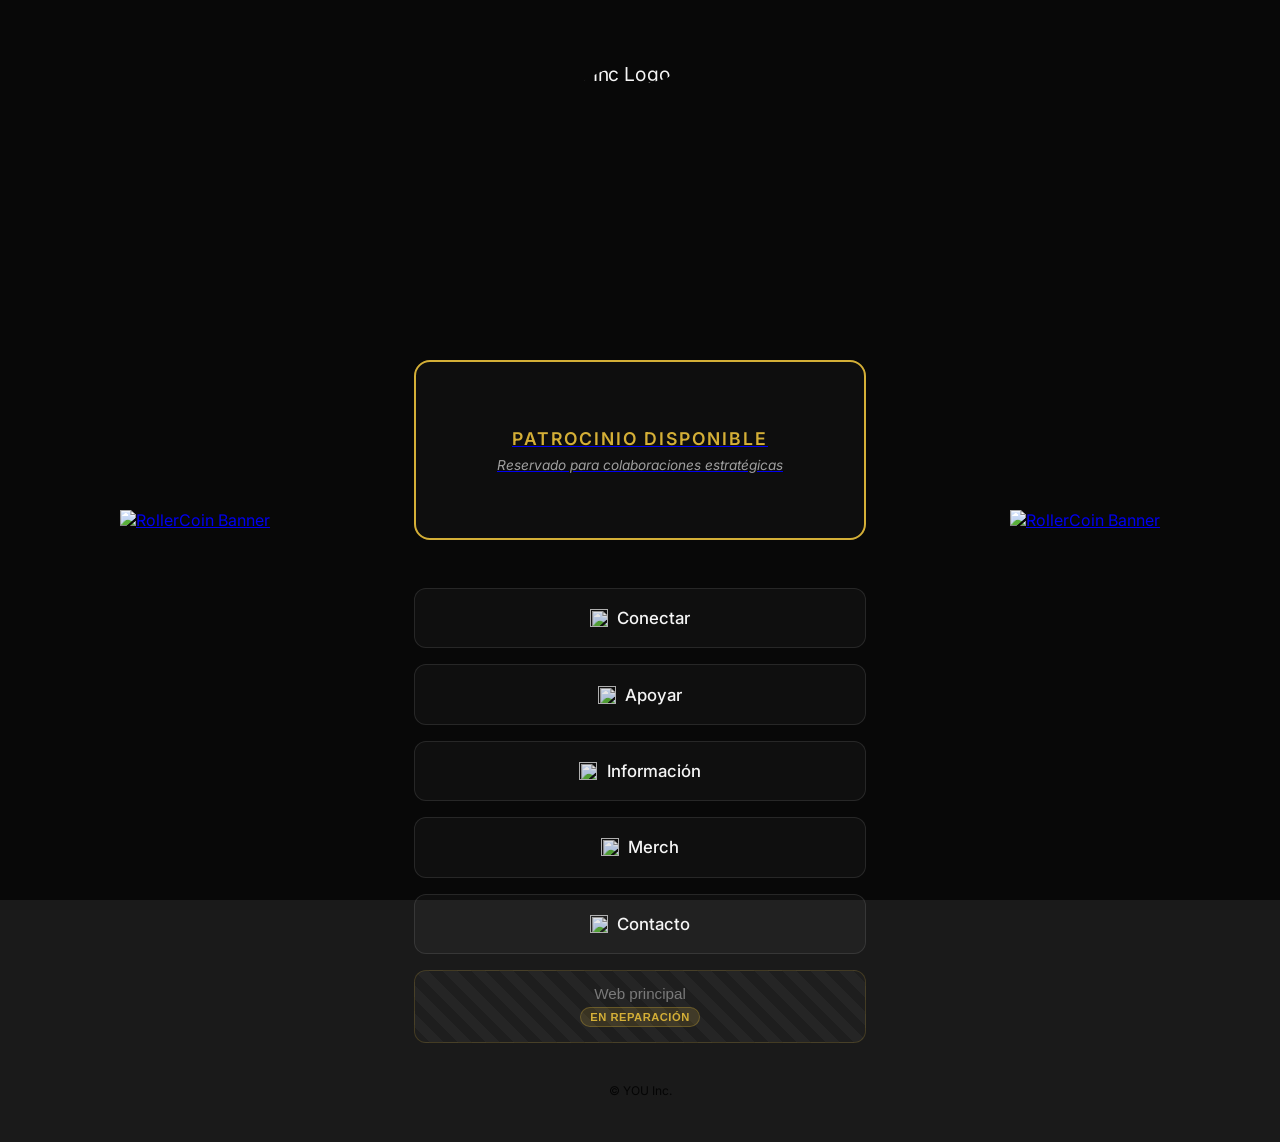
==== index.html @ ac36f1a8 "Add files via upload" ====
<!DOCTYPE html>
<html lang="es">

<head>
    <meta charset="UTF-8">
    <title>YOU Inc.</title>
    <meta name="viewport" content="width=device-width, initial-scale=1.0">

    <!-- Styles -->
    <link rel="stylesheet" href="styles.css">

    <!-- Font -->
    <link rel="preconnect" href="https://fonts.googleapis.com">
    <link rel="preconnect" href="https://fonts.gstatic.com" crossorigin>
    <link href="https://fonts.googleapis.com/css2?family=Inter:wght@400;500;600&display=swap" rel="stylesheet">
</head>

<body>
    <div class="layout-container">

        <!-- LEFT DESKTOP BANNER -->
        <aside class="ad-sidebar left-ad">
            <a href="https://rollercoin.com/?r=kple5mgl" target="_blank">
                <img src="banners/banner-left.GIF" alt="RollerCoin Banner" class="ad-img">
            </a>
        </aside>

        <!-- MAIN CONTENT -->
        <main class="hub-container">

            <!-- HEADER -->
            <header class="brand-header">

                <!-- LOGO -->
                <div class="logo-container">
                    <img src="images/logo-you.png" alt="YOU Inc Logo" class="main-logo">
                </div>

                <!-- SPONSOR -->
                <a href="contacto/index.html" class="sponsor-block sponsor-link">
                    <span class="sponsor-title">PATROCINIO DISPONIBLE</span>
                    <span class="sponsor-subtitle">Reservado para colaboraciones estratégicas</span>
                </a>

            </header>

            <!-- LINKS -->
            <nav class="links-column">

                <!-- CONECTAR -->
                <a href="conectar/index.html" class="hub-btn">
                    <img src="icons/connect.svg" class="btn-icon" alt="">
                    Conectar
                </a>

                <!-- APOYAR -->
                <details class="info-block">
                    <summary class="hub-btn">
                        <img src="icons/patreon.svg" class="btn-icon" alt="">
                        Apoyar
                    </summary>

                    <div class="info-content">
                        <p>
                            El apoyo recibido se destina directamente a la creación de contenido,
                            al desarrollo de nuevas iniciativas y a la realización de acciones de
                            impacto real.
                        </p>

                        <p>
                            Cada contribución permite ampliar el alcance del proyecto, mantener su
                            independencia y avanzar hacia objetivos de mayor impacto social.
                        </p>

                        <p>
                            Apoyar YOU Inc. es formar parte de una visión a largo plazo, basada en
                            transparencia, compromiso y acción.
                        </p>

                        <p class="info-highlight">
                            Gracias por ser parte del camino.
                        </p>

                        <a href="https://patreon.com/YOUlesc" target="_blank" class="hub-btn" style="margin-top:1rem;">
                            Apoyar en Patreon
                        </a>
                    </div>
                </details>

                <!-- INFO -->
                <details class="info-block">
                    <summary class="hub-btn">
                        <img src="icons/info.svg" class="btn-icon" alt="">
                        Información
                    </summary>

                    <div class="info-content">
                        <p>
                            YOU Inc. es un proyecto nacido como canal de YouTube, enfocado en generar
                            impacto positivo a través de contenido, monetización y recompensas.
                            La iniciativa combina creación digital con acciones reales, transformando
                            ingresos en apoyo directo a las personas.
                        </p>

                        <p>
                            El eje central del proyecto es la entrega de ayuda económica de forma humana
                            y significativa. Cada acción va acompañada de un mensaje de motivación y,
                            progresivamente, de experiencias que refuercen el valor emocional del gesto,
                            más allá de lo material.
                        </p>

                        <p>
                            YOU Inc. tiene como misión expandirse a nivel nacional e internacional,
                            viajando a diferentes países y regiones para llevar esta iniciativa a más
                            personas y comunidades, manteniendo siempre una conexión directa y
                            transparente con su audiencia.
                        </p>

                        <p>
                            La compañía fue fundada por LESC, su CEO y creador, un visionario comprometido
                            con generar cambios reales a través de acciones concretas y sostenibles.
                            Bajo su liderazgo, YOU Inc. se construye con una mentalidad de largo plazo,
                            basada en impacto, innovación y responsabilidad social.
                            Según su propia visión, el objetivo es cambiar el mundo un paso a la vez,
                            convirtiendo pequeñas acciones en transformaciones duraderas.
                        </p>

                        <p>
                            La proyección a futuro es clara y ambiciosa: trabajar junto a la comunidad
                            para alcanzar entregas de alto impacto, con el objetivo de llegar a sobres
                            de 10.000 € o más, capaces de marcar un antes y un después en la vida de
                            quienes los reciben.
                        </p>

                        <p>
                            YOU Inc. nace con una meta simple y poderosa: recorrer el mundo creando
                            oportunidades, esperanza y alegría, construyendo una plataforma sólida,
                            transparente y orientada al impacto real.
                        </p>

                        <p class="info-highlight">
                            ¡¡ En YOU, todo es posible !!
                        </p>
                    </div>
                </details>

                <!-- MERCH -->
                <a href="merch/index.html" class="hub-btn">
                    <img src="icons/merch.svg" class="btn-icon" alt="">
                    Merch
                </a>

                <!-- CONTACTO -->
                <a href="contacto/index.html" class="hub-btn">
                    <img src="icons/email.svg" class="btn-icon" alt="">
                    Contacto
                </a>

                <!-- BOTÓN WEB PRINCIPAL (ACTUALIZADO) -->
                <button class="hub-btn maintenance" disabled>
                    <span>Web principal</span>
                    <span class="badge">En reparación</span>
                </button>

            </nav>

            <!-- MOBILE ADS -->
            <div class="mobile-ads">
                <a href="https://rollercoin.com/?r=kple5mgl" target="_blank">
                    <img src="banners/banner-left.GIF" alt="RollerCoin" class="ad-img">
                </a>
                <a href="https://rollercoin.com/?r=kple5mgl" target="_blank">
                    <img src="banners/banner-right.GIF" alt="RollerCoin" class="ad-img">
                </a>
            </div>

            <!-- FOOTER -->
            <footer class="brand-footer">
                <p>©️ YOU Inc.</p>
            </footer>

        </main>

        <!-- RIGHT DESKTOP BANNER -->
        <aside class="ad-sidebar right-ad">
            <a href="https://rollercoin.com/?r=kple5mgl" target="_blank">
                <img src="banners/banner-right.GIF" alt="RollerCoin Banner" class="ad-img">
            </a>
        </aside>

    </div>
</body>

</html>
---- styles.css ----
:root {
    /* Color Palette */
    --bg-color: #1a1a1a;
    --text-primary: #f5f5f5;
    --text-secondary: #a0a0a0;
    --accent-gold: #d4af37;
    --accent-green: #1aff64;
    --btn-bg: rgba(255, 255, 255, 0.03);
    --btn-border: rgba(255, 255, 255, 0.1);
    --font-main: 'Inter', sans-serif;
}

* {
    box-sizing: border-box;
    margin: 0;
    padding: 0;
}

body {
    background-color: var(--bg-color);
    color: var(--text-primary);
    font-family: var(--font-main);
    background-image: linear-gradient(rgba(0, 0, 0, 0.7), rgba(0, 0, 0, 0.7)), url('images/background-final-green.jpg');
    background-size: cover;
    background-position: center;
    background-repeat: no-repeat;
    background-attachment: fixed;
    min-height: 100vh;
    display: flex;
    justify-content: center;
    overflow-x: hidden;
}

.layout-container {
    display: flex;
    width: 100%;
    max-width: 1920px;
    min-height: 100vh;
}

/* --- Sidebars --- */
.ad-sidebar {
    flex: 1;
    display: none;
    align-items: center;
    justify-content: center;
    padding: 2rem;
}

.ad-img {
    max-width: 160px;
    max-height: 600px;
}

/* --- Main Content --- */
.hub-container {
    width: 100%;
    max-width: 450px;
    margin: 0 auto;
    padding: 3rem 1.5rem 2rem;
    display: flex;
    flex-direction: column;
    min-height: 100vh;
}

/* --- Header --- */
.brand-header {
    display: flex;
    flex-direction: column;
    align-items: center;
    margin-bottom: 3rem;
}

.logo-container {
    animation: fadeInUp 0.8s ease-out forwards;
    animation-delay: 0s;
    position: relative;
    overflow: hidden;
    border-radius: 50%;
    width: 200px;
    height: 200px;
    margin-left: auto;
    margin-right: auto;
    margin-bottom: 6rem; /* MARGEN DE SEGURIDAD */
}

/* Shimmer Effect (Brillo en Logo) */
.logo-container::after {
    content: "";
    position: absolute;
    top: 0;
    left: -150%;
    width: 100%;
    height: 100%;
    background: linear-gradient(to right,
            rgba(255, 255, 255, 0) 0%,
            rgba(255, 255, 255, 0.3) 50%,
            rgba(255, 255, 255, 0) 100%);
    transform: skewX(-25deg);
    animation: shimmer 6s infinite;
}

.main-logo {
    width: 200px;
    height: 200px;
    object-fit: cover;
    border-radius: 50%;
    transform: scale(1.2);
}

/* --- Sponsor --- */
.sponsor-block {
    width: 100%;
    height: 180px;
    border: 2px solid var(--accent-gold);
    border-radius: 16px;
    background-color: rgba(20, 20, 20, 0.5);
    display: flex;
    flex-direction: column;
    justify-content: center;
    align-items: center;
    text-align: center;
    padding: 1rem;
    opacity: 0;
    /* Animaciones: Entrada + Pulso Dorado + Flotación */
    animation: fadeInUp 0.8s ease-out forwards, goldPulse 3s infinite ease-in-out, sponsorFloat 6s ease-in-out infinite;
    animation-delay: 0.2s, 1s, 1s;
}

.sponsor-title {
    color: var(--accent-gold);
    font-size: 1.1rem;
    font-weight: 600;
    letter-spacing: 2px;
    margin-bottom: 0.5rem;
}

.sponsor-subtitle {
    color: var(--text-secondary);
    font-size: 0.85rem;
    font-style: italic;
}

/* --- Navigation --- */
.links-column {
    display: flex;
    flex-direction: column;
    gap: 1rem;
    width: 100%;
    margin-bottom: 2.5rem;
    opacity: 0;
    animation: fadeInUp 0.8s ease-out forwards;
    animation-delay: 0.4s;
}

.hub-btn {
    display: flex;
    align-items: center;
    justify-content: center;
    gap: 0.6rem;
    width: 100%;
    padding: 1.2rem;
    background-color: var(--btn-bg);
    border: 1px solid var(--btn-border);
    border-radius: 12px;
    color: var(--text-primary);
    text-decoration: none;
    font-size: 1.05rem;
    font-weight: 500;
    cursor: pointer;
    transition: all 0.3s ease;
}

.hub-btn:active {
    transform: scale(0.98);
}

/* ICON SIZE FIX */
.btn-icon {
    width: 18px;
    height: 18px;
    opacity: 0.9;
}

/* Hover */
@media (hover: hover) {
    .hub-btn:hover {
        background-color: rgba(26, 255, 100, 0.12);
        border-color: var(--accent-green);
        color: var(--accent-green);
        box-shadow: 0 0 14px rgba(26, 255, 100, 0.5);
        transform: translateY(-2px);
    }
}

/* Maintenance/Under Repair Button */
.hub-btn.maintenance {
    flex-direction: column;
    background: repeating-linear-gradient(45deg,
            rgba(255, 255, 255, 0.02),
            rgba(255, 255, 255, 0.02) 10px,
            rgba(255, 255, 255, 0.05) 10px,
            rgba(255, 255, 255, 0.05) 20px);
    border-color: rgba(212, 175, 55, 0.2);
    color: rgba(255, 255, 255, 0.4);
    cursor: default;
    gap: 0.3rem;
    padding: 0.9rem 1.2rem;
}

.hub-btn.maintenance:hover {
    box-shadow: none;
    transform: none;
}

.hub-btn.maintenance span:first-child {
    font-size: 0.95rem;
    font-weight: 500;
}

.badge {
    background: rgba(212, 175, 55, 0.15);
    color: var(--accent-gold);
    font-size: 0.7rem;
    font-weight: 600;
    padding: 0.2rem 0.6rem;
    border-radius: 20px;
    letter-spacing: 0.5px;
    border: 1px solid rgba(212, 175, 55, 0.3);
    text-transform: uppercase;
}

/* --- DETAILS (Info / Apoyar) --- */
.info-block {
    width: 100%;
}

.info-block summary {
    list-style: none;
}

.info-block summary::-webkit-details-marker {
    display: none;
}

.info-content {
    margin-top: 0.8rem;
    padding: 1.2rem;
    border-radius: 12px;
    background-color: rgba(255, 255, 255, 0.02);
    border: 1px solid rgba(255, 255, 255, 0.06);
    animation: fadeIn 0.25s ease;
}

.info-content p {
    font-size: 0.95rem;
    line-height: 1.6;
    color: var(--text-secondary);
    margin-bottom: 0.9rem;
}

.info-highlight {
    color: var(--accent-green) !important;
    font-weight: 600;
    text-align: center;
}

/* --- Mobile Ads --- */
.mobile-ads {
    display: flex;
    gap: 1rem;
    margin-top: auto;
    margin-bottom: 4rem;
}

.mobile-ads img {
    width: 100%;
    border-radius: 8px;
}

/* --- Footer --- */
.brand-footer {
    text-align: center;
}

.brand-footer p {
    color: #050505;
    font-size: 0.75rem;
}

/* --- Desktop --- */
@media (min-width: 1024px) {
    .ad-sidebar {
        display: flex;
    }

    .mobile-ads {
        display: none;
    }

    .hub-container {
        max-width: 500px;
        padding-top: 4rem;
    }
}

/* --- Animations Keyframes --- */
@keyframes fadeIn {
    from {
        opacity: 0;
        transform: translateY(-4px);
    }

    to {
        opacity: 1;
        transform: translateY(0);
    }
}

@keyframes fadeInUp {
    from {
        opacity: 0;
        transform: translateY(20px);
    }

    to {
        opacity: 1;
        transform: translateY(0);
    }
}

@keyframes goldPulse {
    0% {
        border-color: #d4af37;
    }

    50% {
        border-color: #ffdb60;
        box-shadow: 0 0 15px rgba(212, 175, 55, 0.3);
    }

    100% {
        border-color: #d4af37;
    }
}

@keyframes sponsorFloat {
    0%,
    100% {
        transform: translateY(0);
    }

    50% {
        transform: translateY(-8px);
    }
}

@keyframes shimmer {
    0%,
    90% {
        left: -150%;
    }

    100% {
        left: 150%;
    }
}

/* --- Sponsor GOLD Hover --- */
@media (hover: hover) {
    .sponsor-block:hover {
        box-shadow: 0 0 28px rgba(212, 175, 55, 0.35);
        border-color: #e5c155;
        transform: translateY(-2px);
    }
}

/* ===== FIX BANNERS ROLLERCOIN ===== */
.ad-img {
    width: 100%;
    max-width: 160px;
    height: auto;
    display: block;
    object-fit: contain;
    background: transparent;
}

@media (min-width: 1024px) {
    .ad-sidebar {
        display: flex;
        align-items: flex-start;
        justify-content: center;
        padding-top: 510px;
    }

    .ad-sidebar .ad-img {
        height: 600px;
        max-width: 160px;
    }
}
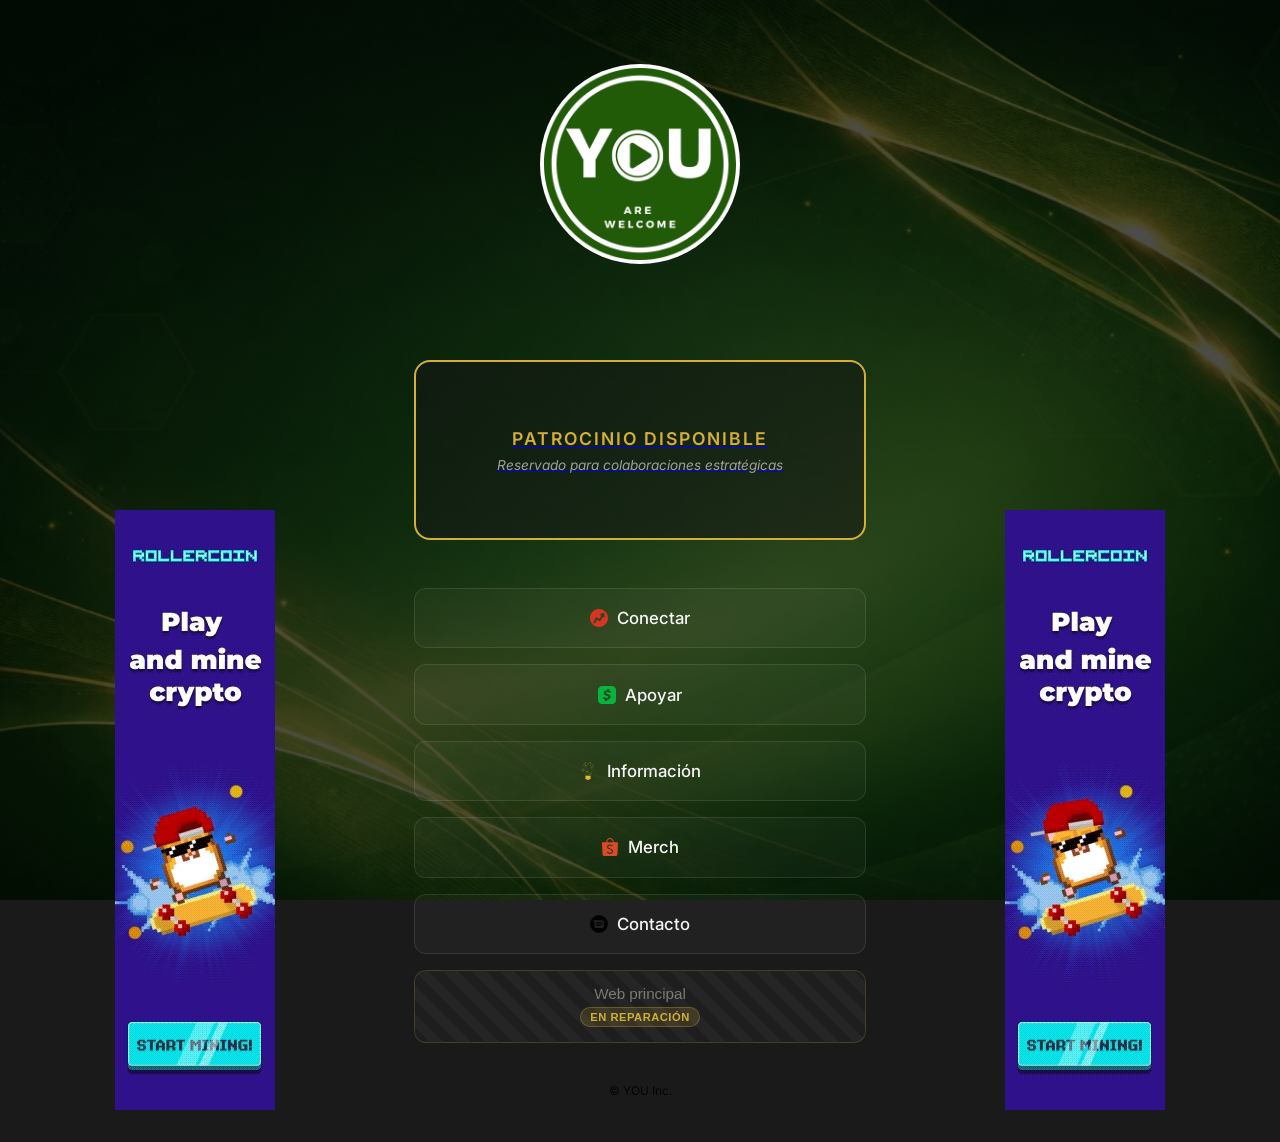
==== commit 9fe81284: "Add files via upload" ====
--- a/index.html
+++ b/index.html
@@ -31,9 +31,11 @@
             <!-- HEADER -->
             <header class="brand-header">
 
-                <!-- LOGO -->
+                <!-- LOGO (CLICABLE) -->
                 <div class="logo-container">
-                    <img src="images/logo-you.png" alt="YOU Inc Logo" class="main-logo">
+                    <a href="index.html">
+                        <img src="images/logo-you.png" alt="YOU Inc Logo" class="main-logo">
+                    </a>
                 </div>
 
                 <!-- SPONSOR -->
@@ -156,7 +158,7 @@
                     Contacto
                 </a>
 
-                <!-- BOTÓN WEB PRINCIPAL (ACTUALIZADO) -->
+                <!-- BOTÓN WEB PRINCIPAL -->
                 <button class="hub-btn maintenance" disabled>
                     <span>Web principal</span>
                     <span class="badge">En reparación</span>
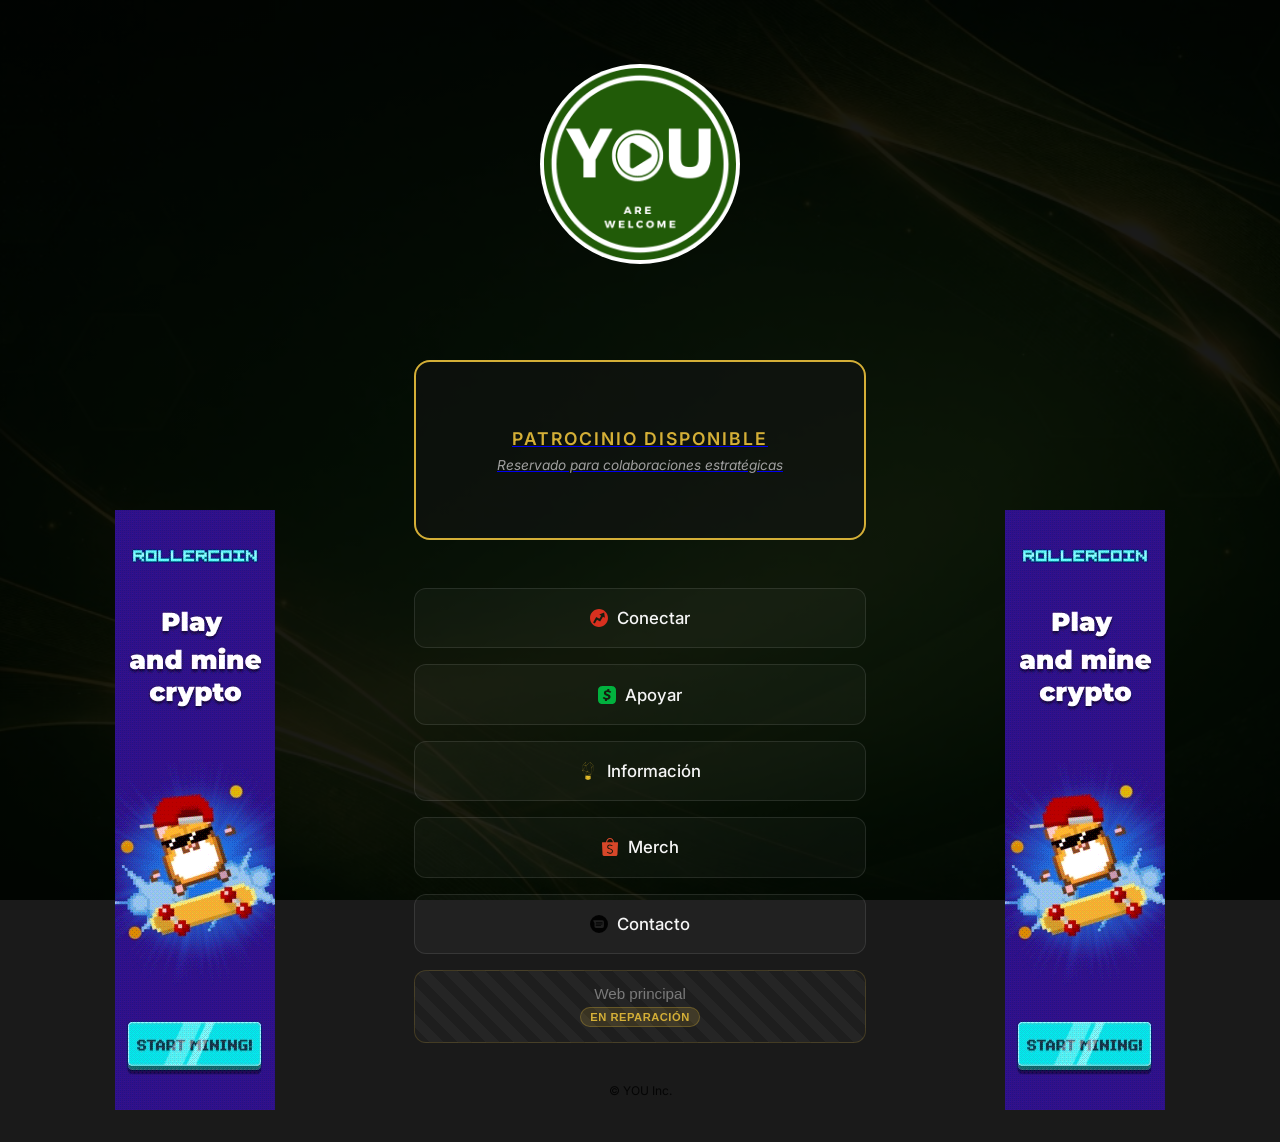
==== commit 54e39c6b: "Add files via upload" ====
--- a/index.html
+++ b/index.html
@@ -16,6 +16,12 @@
 </head>
 
 <body>
+
+    <!-- VIDEO FONDO -->
+    <video autoplay muted playsinline class="video-bg" id="bgVideo">
+        <source src="video-fondo/video-fondo.mp4" type="video/mp4">
+    </video>
+
     <div class="layout-container">
 
         <!-- LEFT DESKTOP BANNER -->
@@ -191,6 +197,17 @@
         </aside>
 
     </div>
+
+    <!-- SCRIPT: REPRODUCIR UNA VEZ Y CONGELAR -->
+    <script>
+        const video = document.getElementById("bgVideo");
+
+        video.addEventListener("ended", () => {
+            video.pause();
+            video.currentTime = video.duration;
+        });
+    </script>
+
 </body>
 
 </html>
--- a/styles.css
+++ b/styles.css
@@ -20,15 +20,44 @@
     background-color: var(--bg-color);
     color: var(--text-primary);
     font-family: var(--font-main);
+
+    /* BACKUP SI EL VIDEO NO CARGA */
     background-image: linear-gradient(rgba(0, 0, 0, 0.7), rgba(0, 0, 0, 0.7)), url('images/background-final-green.jpg');
     background-size: cover;
     background-position: center;
     background-repeat: no-repeat;
     background-attachment: fixed;
+
     min-height: 100vh;
     display: flex;
     justify-content: center;
     overflow-x: hidden;
+}
+
+/* ===== VIDEO FONDO (NUEVO) ===== */
+.video-bg {
+    position: fixed;
+    top: 0;
+    left: 0;
+    width: 100%;
+    height: 100%;
+    object-fit: cover;
+    z-index: -2;
+    opacity: 0.35;
+    pointer-events: none;
+}
+
+/* Oscurecer el video para que se vea elegante y no moleste */
+body::before {
+    content: "";
+    position: fixed;
+    top: 0;
+    left: 0;
+    width: 100%;
+    height: 100%;
+    background: rgba(0, 0, 0, 0.65);
+    z-index: -1;
+    pointer-events: none;
 }
 
 .layout-container {
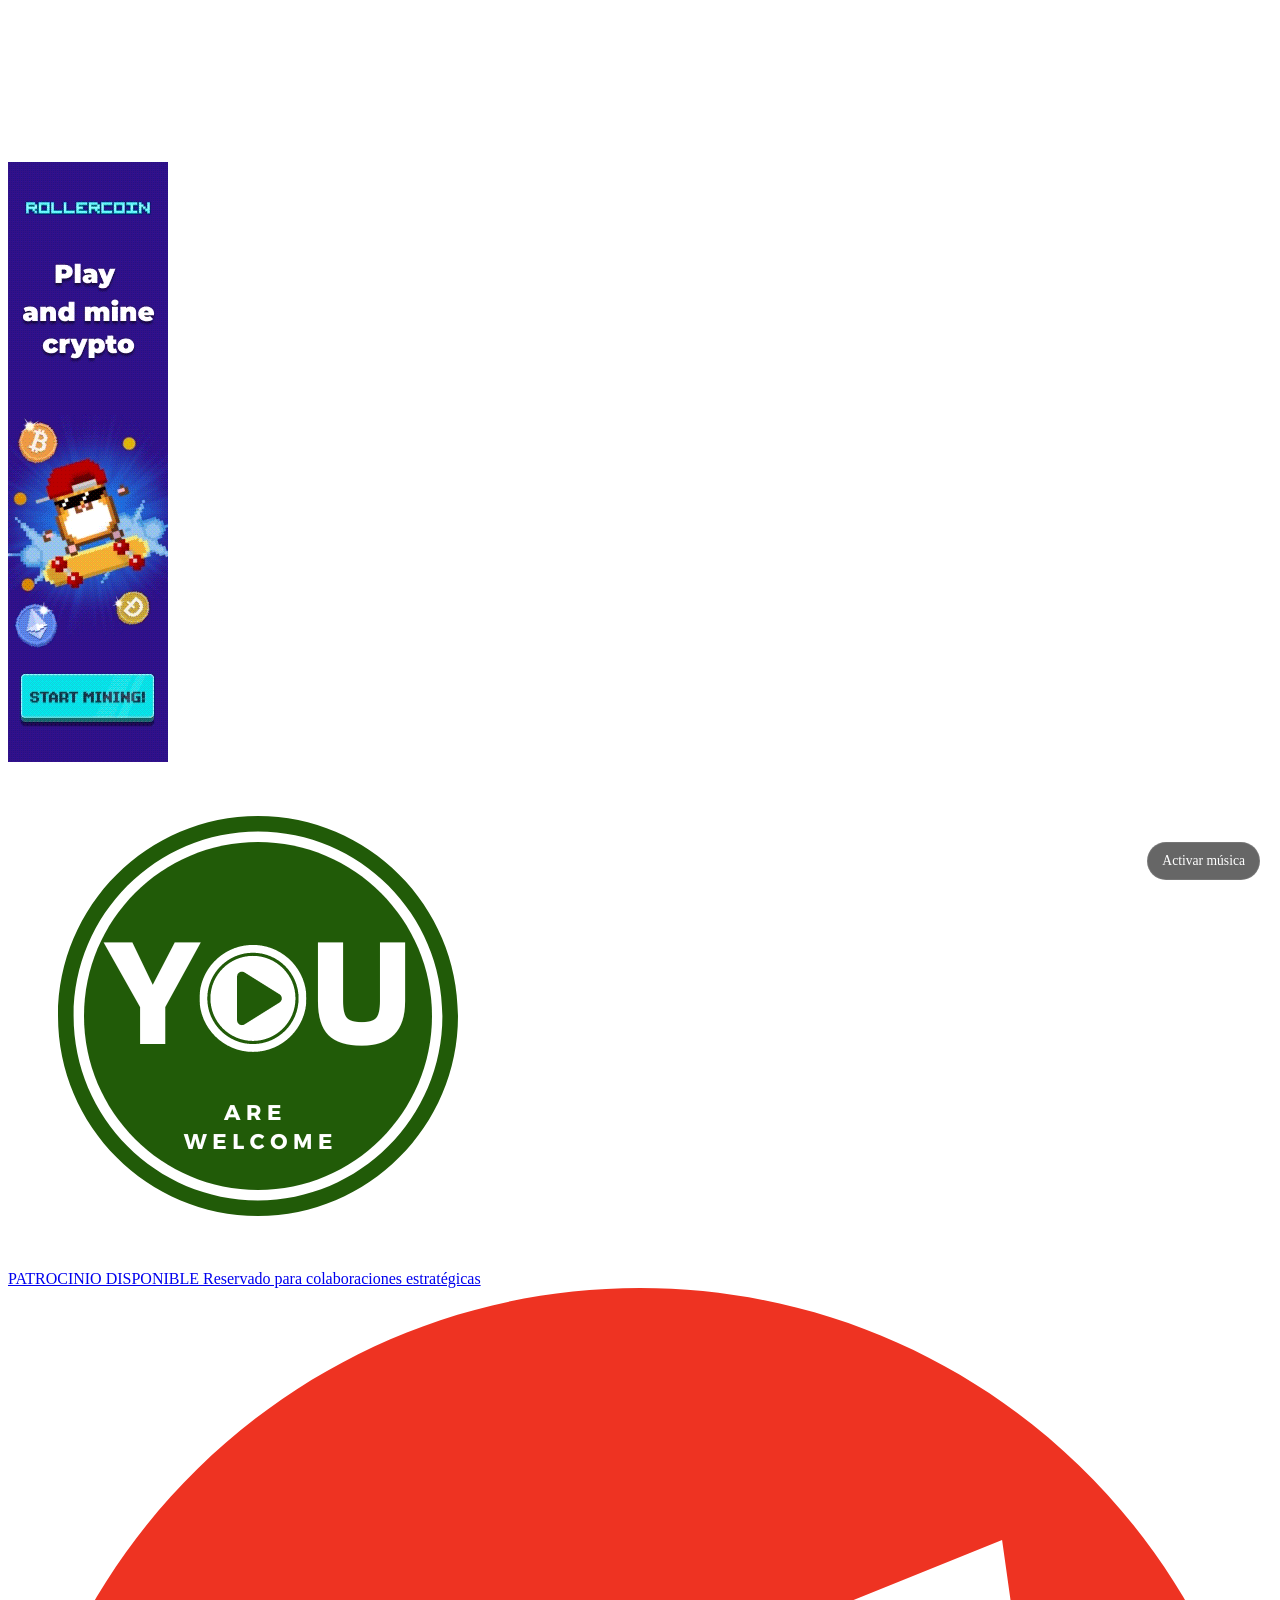
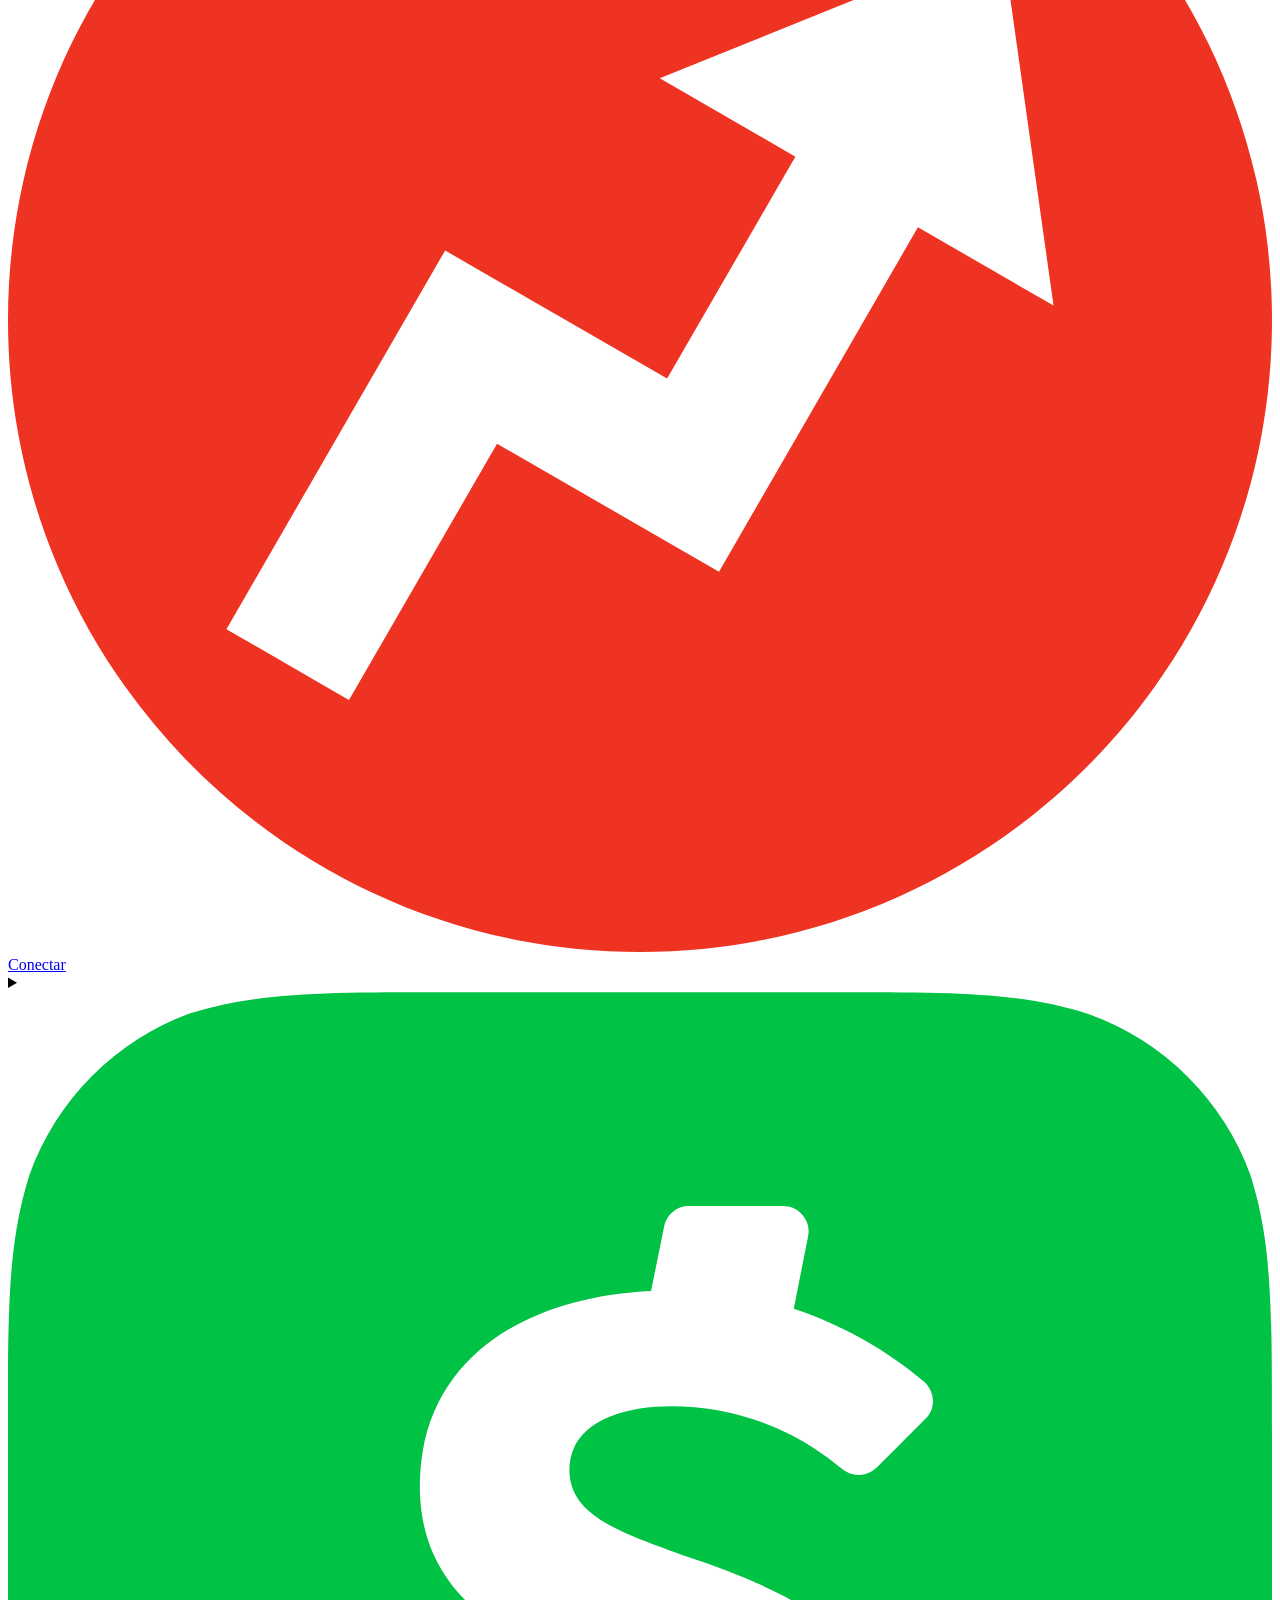
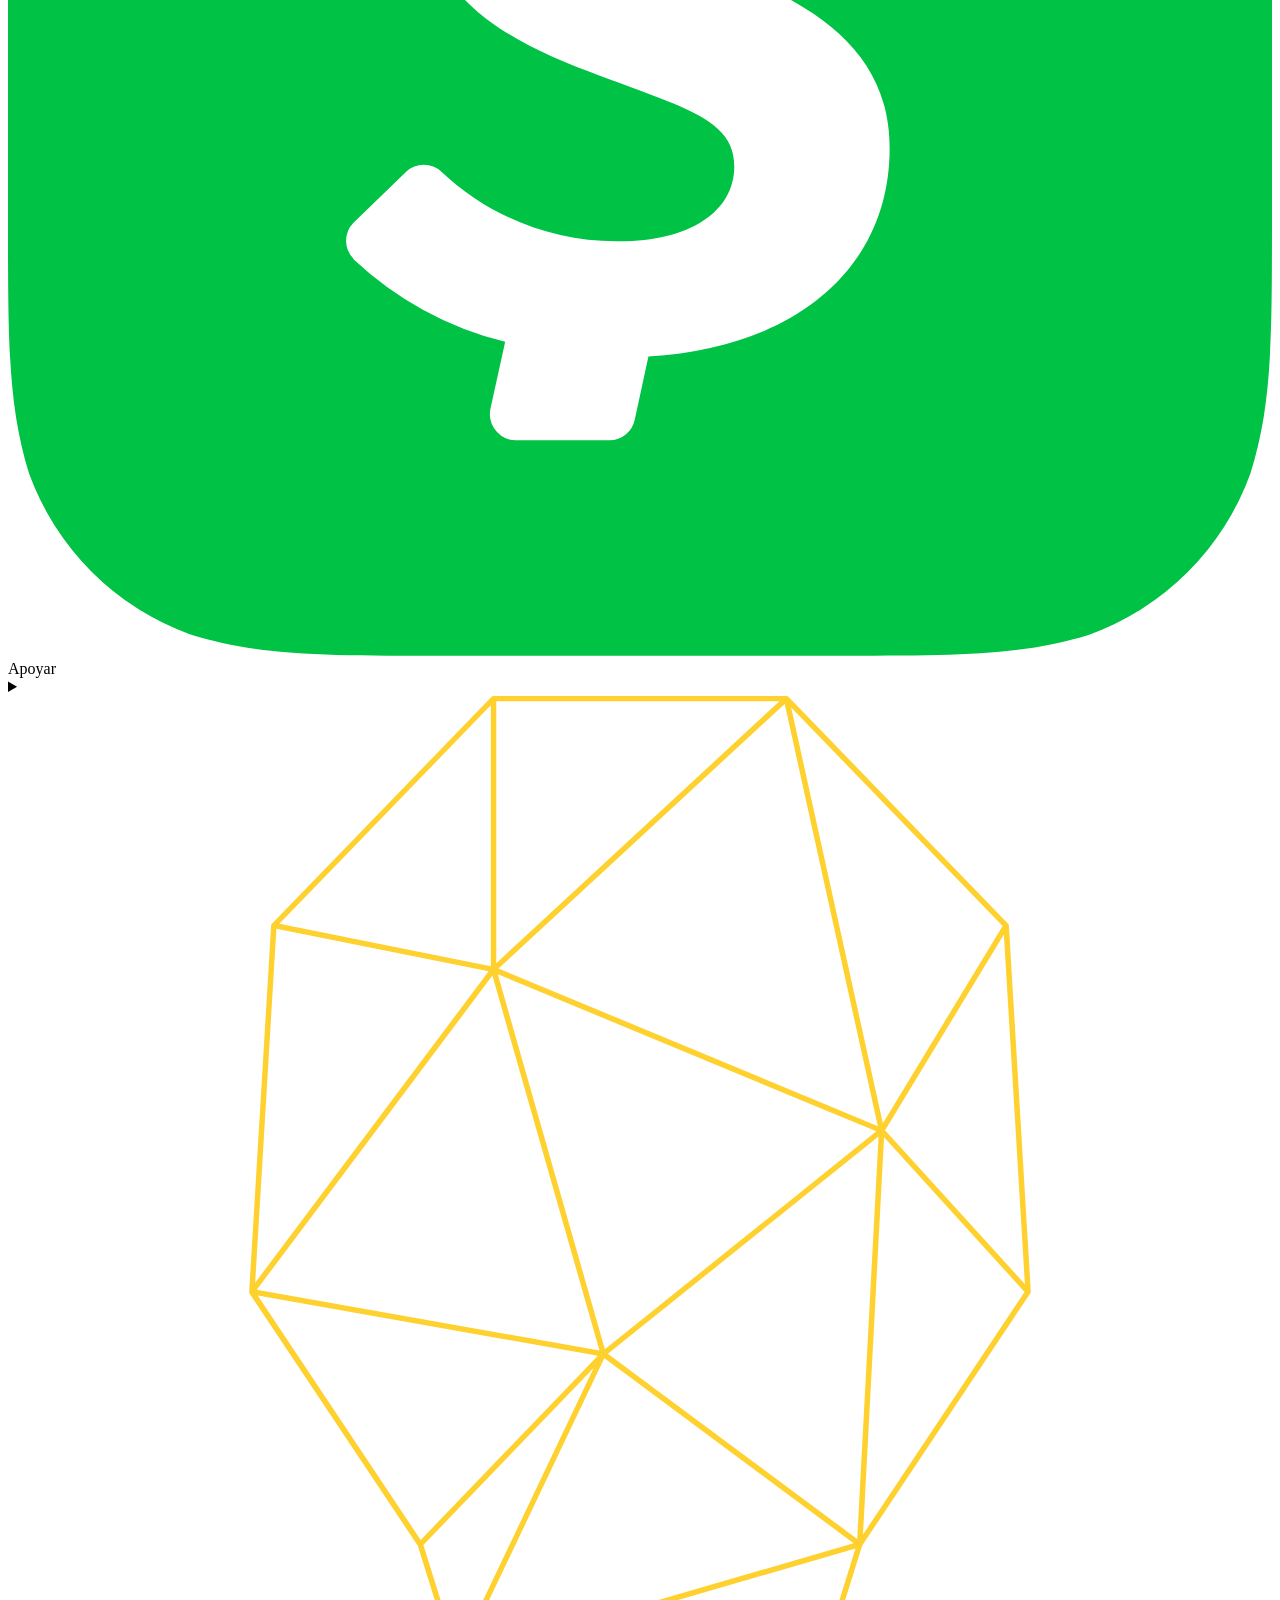
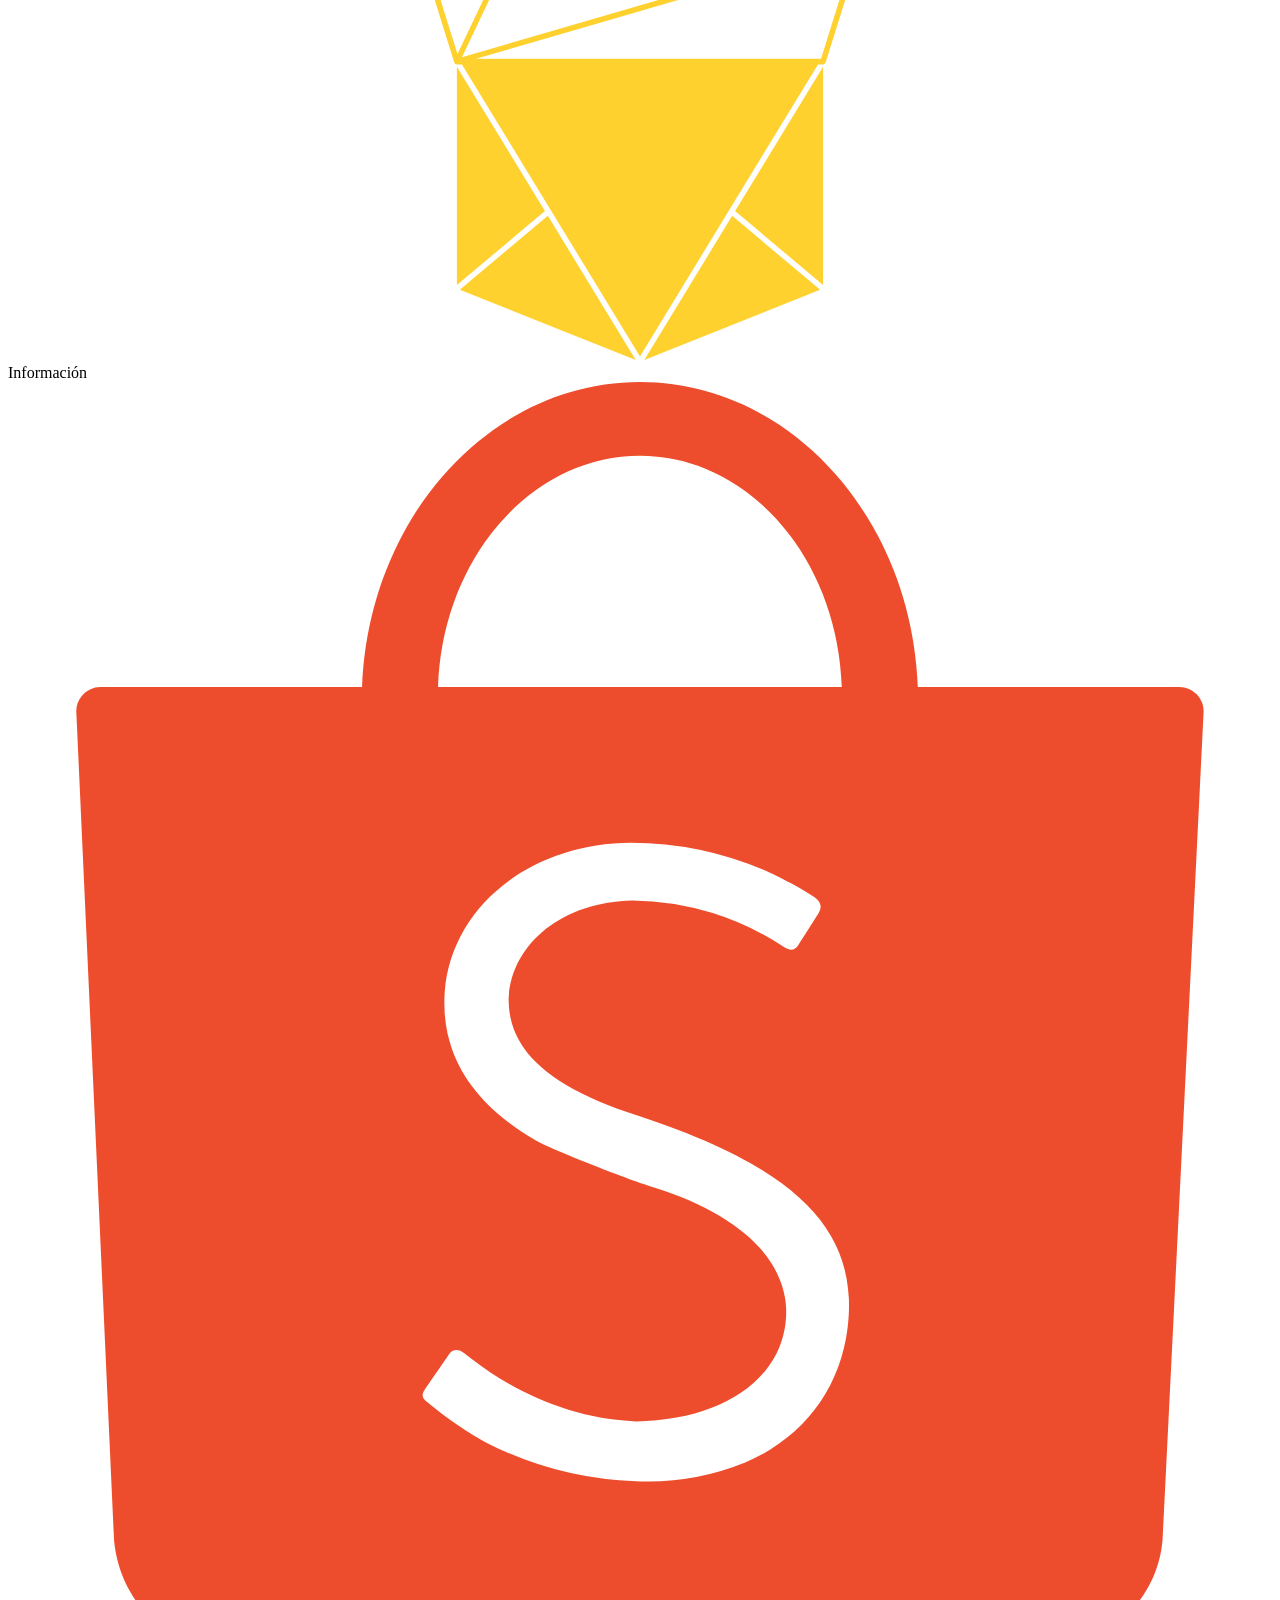
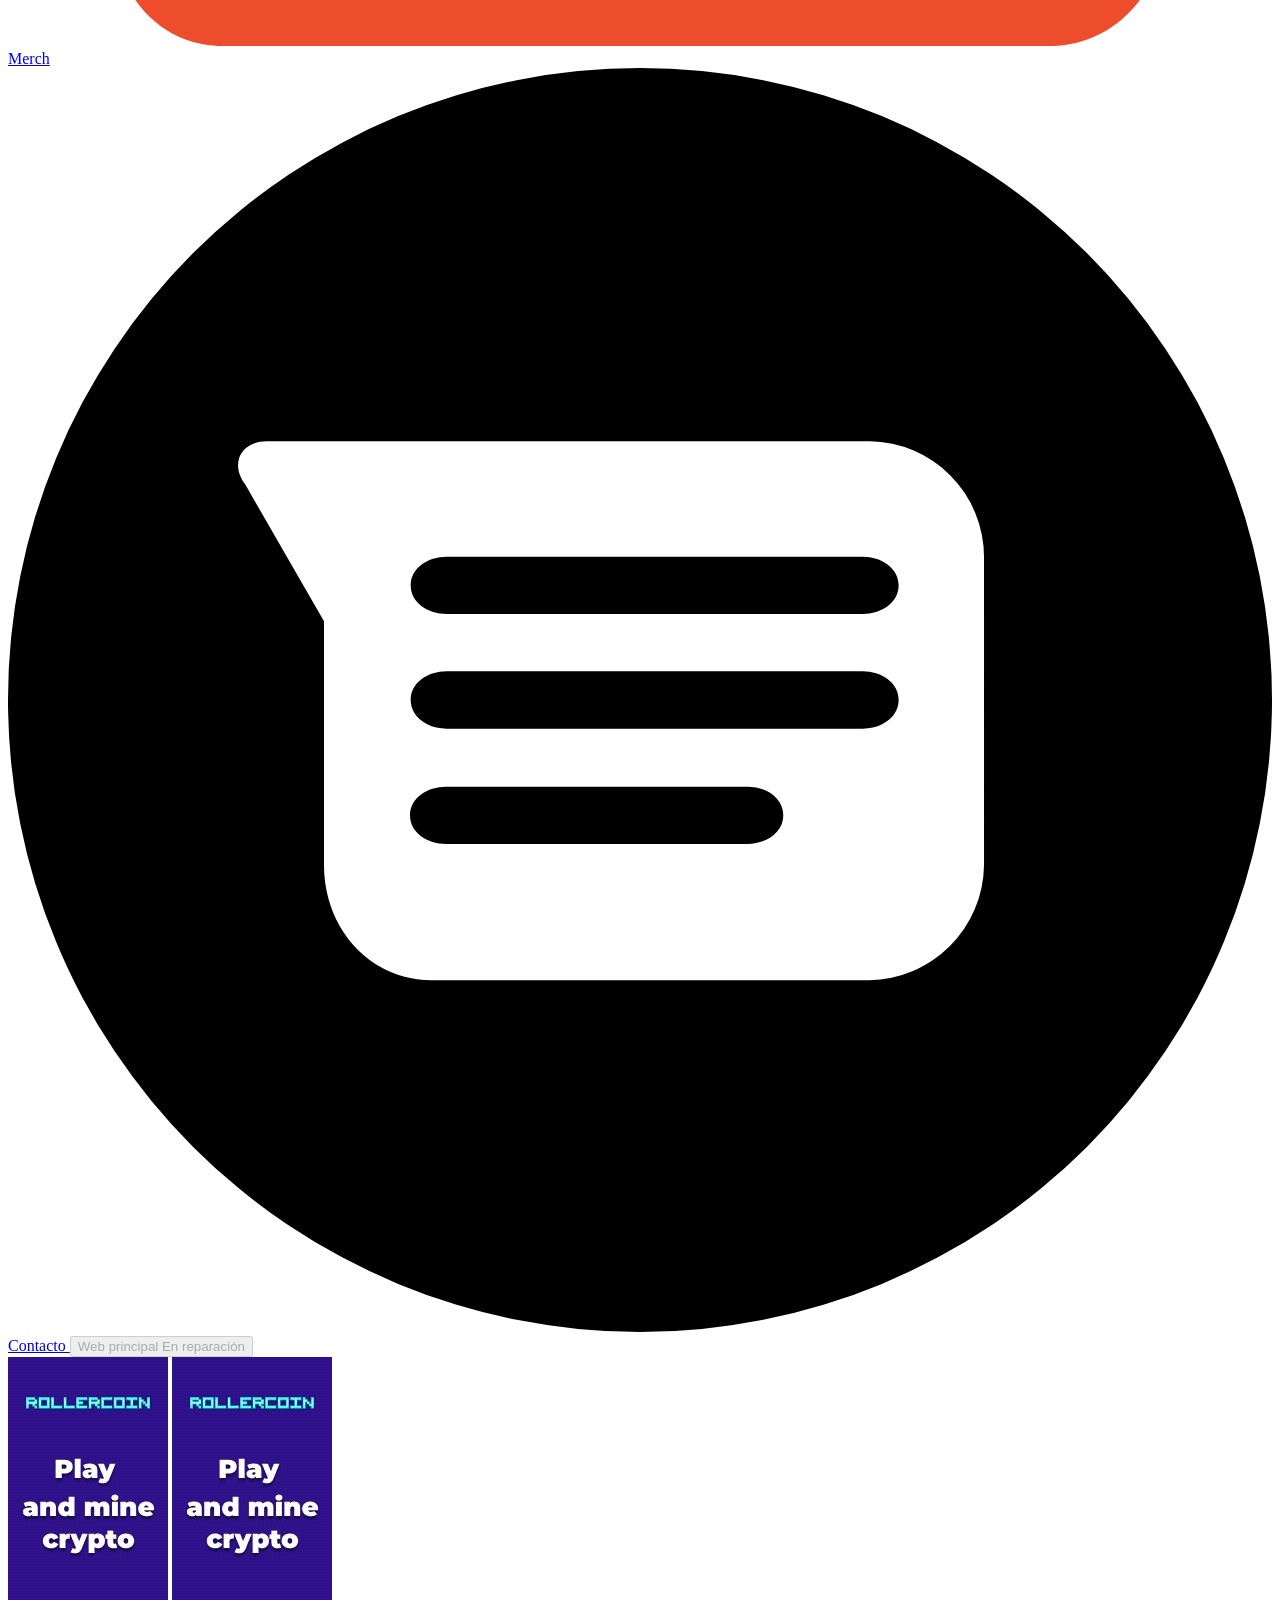
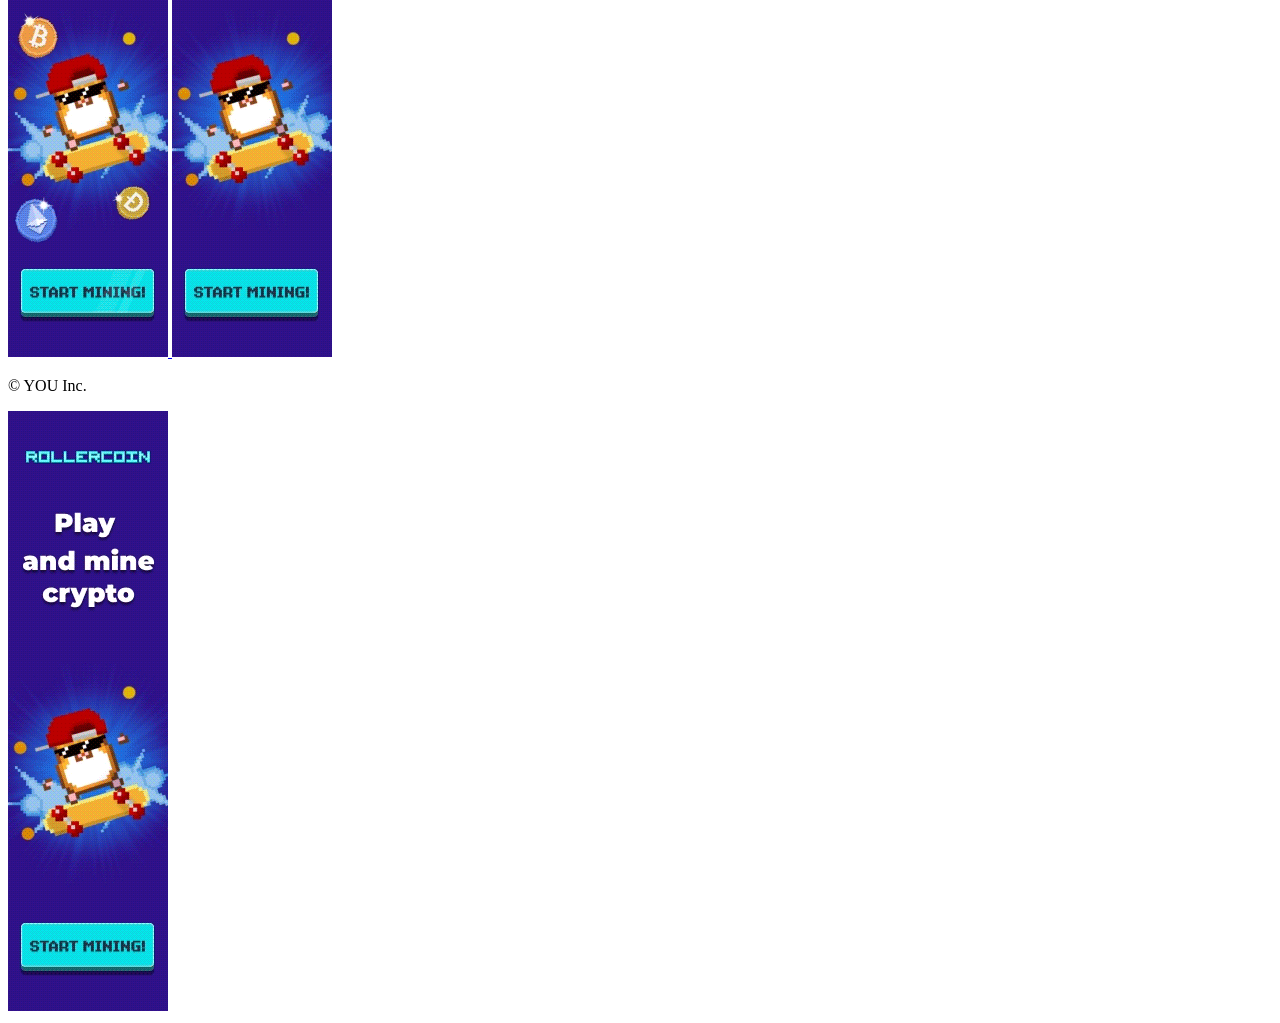
==== commit 61e731ca: "Add files via upload" ====
--- a/index.html
+++ b/index.html
@@ -208,6 +208,59 @@
         });
     </script>
 
+    <!-- MÚSICA DE FONDO -->
+    <audio id="bgMusic" preload="auto"></audio>
+
+    <button id="musicBtn" class="music-btn">
+        Activar música
+    </button>
+
+    <script>
+        const audio = document.getElementById("bgMusic");
+        const musicBtn = document.getElementById("musicBtn");
+
+        const playlist = [
+            "music/cancion1.mp3",
+            "music/cancion2.mp3",
+            "music/cancion3.mp3"
+        ];
+
+        let currentTrack = 0;
+        let musicStarted = false;
+
+        function loadTrack(index) {
+            audio.src = playlist[index];
+            audio.load();
+        }
+
+        function playTrack(index) {
+            currentTrack = index;
+            loadTrack(currentTrack);
+            audio.play().catch(() => {});
+        }
+
+        audio.addEventListener("ended", () => {
+            currentTrack = (currentTrack + 1) % playlist.length;
+            playTrack(currentTrack);
+        });
+
+        musicBtn.addEventListener("click", () => {
+            if (!musicStarted) {
+                musicStarted = true;
+                musicBtn.textContent = "Música activada";
+                playTrack(0);
+            } else {
+                if (audio.paused) {
+                    audio.play();
+                    musicBtn.textContent = "Pausar música";
+                } else {
+                    audio.pause();
+                    musicBtn.textContent = "Reanudar música";
+                }
+            }
+        });
+    </script>
+
 </body>
 
 </html>
--- a/styles.css
+++ b/styles.css
@@ -1,429 +1,28 @@
-:root {
-    /* Color Palette */
-    --bg-color: #1a1a1a;
-    --text-primary: #f5f5f5;
-    --text-secondary: #a0a0a0;
-    --accent-gold: #d4af37;
-    --accent-green: #1aff64;
-    --btn-bg: rgba(255, 255, 255, 0.03);
-    --btn-border: rgba(255, 255, 255, 0.1);
-    --font-main: 'Inter', sans-serif;
-}
+/* ===== BOTÓN MÚSICA ===== */
+.music-btn {
+    position: fixed;
+    bottom: 20px;
+    right: 20px;
+    z-index: 9999;
 
-* {
-    box-sizing: border-box;
-    margin: 0;
-    padding: 0;
-}
+    padding: 10px 14px;
+    border: 1px solid rgba(255,255,255,0.1);
+    border-radius: 999px;
 
-body {
-    background-color: var(--bg-color);
-    color: var(--text-primary);
+    background: rgba(0, 0, 0, 0.6);
+    color: #fff;
     font-family: var(--font-main);
+    font-size: 0.85rem;
 
-    /* BACKUP SI EL VIDEO NO CARGA */
-    background-image: linear-gradient(rgba(0, 0, 0, 0.7), rgba(0, 0, 0, 0.7)), url('images/background-final-green.jpg');
-    background-size: cover;
-    background-position: center;
-    background-repeat: no-repeat;
-    background-attachment: fixed;
+    cursor: pointer;
+    backdrop-filter: blur(8px);
 
-    min-height: 100vh;
-    display: flex;
-    justify-content: center;
-    overflow-x: hidden;
-}
-
-/* ===== VIDEO FONDO (NUEVO) ===== */
-.video-bg {
-    position: fixed;
-    top: 0;
-    left: 0;
-    width: 100%;
-    height: 100%;
-    object-fit: cover;
-    z-index: -2;
-    opacity: 0.35;
-    pointer-events: none;
-}
-
-/* Oscurecer el video para que se vea elegante y no moleste */
-body::before {
-    content: "";
-    position: fixed;
-    top: 0;
-    left: 0;
-    width: 100%;
-    height: 100%;
-    background: rgba(0, 0, 0, 0.65);
-    z-index: -1;
-    pointer-events: none;
-}
-
-.layout-container {
-    display: flex;
-    width: 100%;
-    max-width: 1920px;
-    min-height: 100vh;
-}
-
-/* --- Sidebars --- */
-.ad-sidebar {
-    flex: 1;
-    display: none;
-    align-items: center;
-    justify-content: center;
-    padding: 2rem;
-}
-
-.ad-img {
-    max-width: 160px;
-    max-height: 600px;
-}
-
-/* --- Main Content --- */
-.hub-container {
-    width: 100%;
-    max-width: 450px;
-    margin: 0 auto;
-    padding: 3rem 1.5rem 2rem;
-    display: flex;
-    flex-direction: column;
-    min-height: 100vh;
-}
-
-/* --- Header --- */
-.brand-header {
-    display: flex;
-    flex-direction: column;
-    align-items: center;
-    margin-bottom: 3rem;
-}
-
-.logo-container {
-    animation: fadeInUp 0.8s ease-out forwards;
-    animation-delay: 0s;
-    position: relative;
-    overflow: hidden;
-    border-radius: 50%;
-    width: 200px;
-    height: 200px;
-    margin-left: auto;
-    margin-right: auto;
-    margin-bottom: 6rem; /* MARGEN DE SEGURIDAD */
-}
-
-/* Shimmer Effect (Brillo en Logo) */
-.logo-container::after {
-    content: "";
-    position: absolute;
-    top: 0;
-    left: -150%;
-    width: 100%;
-    height: 100%;
-    background: linear-gradient(to right,
-            rgba(255, 255, 255, 0) 0%,
-            rgba(255, 255, 255, 0.3) 50%,
-            rgba(255, 255, 255, 0) 100%);
-    transform: skewX(-25deg);
-    animation: shimmer 6s infinite;
-}
-
-.main-logo {
-    width: 200px;
-    height: 200px;
-    object-fit: cover;
-    border-radius: 50%;
-    transform: scale(1.2);
-}
-
-/* --- Sponsor --- */
-.sponsor-block {
-    width: 100%;
-    height: 180px;
-    border: 2px solid var(--accent-gold);
-    border-radius: 16px;
-    background-color: rgba(20, 20, 20, 0.5);
-    display: flex;
-    flex-direction: column;
-    justify-content: center;
-    align-items: center;
-    text-align: center;
-    padding: 1rem;
-    opacity: 0;
-    /* Animaciones: Entrada + Pulso Dorado + Flotación */
-    animation: fadeInUp 0.8s ease-out forwards, goldPulse 3s infinite ease-in-out, sponsorFloat 6s ease-in-out infinite;
-    animation-delay: 0.2s, 1s, 1s;
-}
-
-.sponsor-title {
-    color: var(--accent-gold);
-    font-size: 1.1rem;
-    font-weight: 600;
-    letter-spacing: 2px;
-    margin-bottom: 0.5rem;
-}
-
-.sponsor-subtitle {
-    color: var(--text-secondary);
-    font-size: 0.85rem;
-    font-style: italic;
-}
-
-/* --- Navigation --- */
-.links-column {
-    display: flex;
-    flex-direction: column;
-    gap: 1rem;
-    width: 100%;
-    margin-bottom: 2.5rem;
-    opacity: 0;
-    animation: fadeInUp 0.8s ease-out forwards;
-    animation-delay: 0.4s;
-}
-
-.hub-btn {
-    display: flex;
-    align-items: center;
-    justify-content: center;
-    gap: 0.6rem;
-    width: 100%;
-    padding: 1.2rem;
-    background-color: var(--btn-bg);
-    border: 1px solid var(--btn-border);
-    border-radius: 12px;
-    color: var(--text-primary);
-    text-decoration: none;
-    font-size: 1.05rem;
-    font-weight: 500;
-    cursor: pointer;
     transition: all 0.3s ease;
 }
 
-.hub-btn:active {
-    transform: scale(0.98);
-}
-
-/* ICON SIZE FIX */
-.btn-icon {
-    width: 18px;
-    height: 18px;
-    opacity: 0.9;
-}
-
-/* Hover */
-@media (hover: hover) {
-    .hub-btn:hover {
-        background-color: rgba(26, 255, 100, 0.12);
-        border-color: var(--accent-green);
-        color: var(--accent-green);
-        box-shadow: 0 0 14px rgba(26, 255, 100, 0.5);
-        transform: translateY(-2px);
-    }
-}
-
-/* Maintenance/Under Repair Button */
-.hub-btn.maintenance {
-    flex-direction: column;
-    background: repeating-linear-gradient(45deg,
-            rgba(255, 255, 255, 0.02),
-            rgba(255, 255, 255, 0.02) 10px,
-            rgba(255, 255, 255, 0.05) 10px,
-            rgba(255, 255, 255, 0.05) 20px);
-    border-color: rgba(212, 175, 55, 0.2);
-    color: rgba(255, 255, 255, 0.4);
-    cursor: default;
-    gap: 0.3rem;
-    padding: 0.9rem 1.2rem;
-}
-
-.hub-btn.maintenance:hover {
-    box-shadow: none;
-    transform: none;
-}
-
-.hub-btn.maintenance span:first-child {
-    font-size: 0.95rem;
-    font-weight: 500;
-}
-
-.badge {
-    background: rgba(212, 175, 55, 0.15);
-    color: var(--accent-gold);
-    font-size: 0.7rem;
-    font-weight: 600;
-    padding: 0.2rem 0.6rem;
-    border-radius: 20px;
-    letter-spacing: 0.5px;
-    border: 1px solid rgba(212, 175, 55, 0.3);
-    text-transform: uppercase;
-}
-
-/* --- DETAILS (Info / Apoyar) --- */
-.info-block {
-    width: 100%;
-}
-
-.info-block summary {
-    list-style: none;
-}
-
-.info-block summary::-webkit-details-marker {
-    display: none;
-}
-
-.info-content {
-    margin-top: 0.8rem;
-    padding: 1.2rem;
-    border-radius: 12px;
-    background-color: rgba(255, 255, 255, 0.02);
-    border: 1px solid rgba(255, 255, 255, 0.06);
-    animation: fadeIn 0.25s ease;
-}
-
-.info-content p {
-    font-size: 0.95rem;
-    line-height: 1.6;
-    color: var(--text-secondary);
-    margin-bottom: 0.9rem;
-}
-
-.info-highlight {
-    color: var(--accent-green) !important;
-    font-weight: 600;
-    text-align: center;
-}
-
-/* --- Mobile Ads --- */
-.mobile-ads {
-    display: flex;
-    gap: 1rem;
-    margin-top: auto;
-    margin-bottom: 4rem;
-}
-
-.mobile-ads img {
-    width: 100%;
-    border-radius: 8px;
-}
-
-/* --- Footer --- */
-.brand-footer {
-    text-align: center;
-}
-
-.brand-footer p {
-    color: #050505;
-    font-size: 0.75rem;
-}
-
-/* --- Desktop --- */
-@media (min-width: 1024px) {
-    .ad-sidebar {
-        display: flex;
-    }
-
-    .mobile-ads {
-        display: none;
-    }
-
-    .hub-container {
-        max-width: 500px;
-        padding-top: 4rem;
-    }
-}
-
-/* --- Animations Keyframes --- */
-@keyframes fadeIn {
-    from {
-        opacity: 0;
-        transform: translateY(-4px);
-    }
-
-    to {
-        opacity: 1;
-        transform: translateY(0);
-    }
-}
-
-@keyframes fadeInUp {
-    from {
-        opacity: 0;
-        transform: translateY(20px);
-    }
-
-    to {
-        opacity: 1;
-        transform: translateY(0);
-    }
-}
-
-@keyframes goldPulse {
-    0% {
-        border-color: #d4af37;
-    }
-
-    50% {
-        border-color: #ffdb60;
-        box-shadow: 0 0 15px rgba(212, 175, 55, 0.3);
-    }
-
-    100% {
-        border-color: #d4af37;
-    }
-}
-
-@keyframes sponsorFloat {
-    0%,
-    100% {
-        transform: translateY(0);
-    }
-
-    50% {
-        transform: translateY(-8px);
-    }
-}
-
-@keyframes shimmer {
-    0%,
-    90% {
-        left: -150%;
-    }
-
-    100% {
-        left: 150%;
-    }
-}
-
-/* --- Sponsor GOLD Hover --- */
-@media (hover: hover) {
-    .sponsor-block:hover {
-        box-shadow: 0 0 28px rgba(212, 175, 55, 0.35);
-        border-color: #e5c155;
-        transform: translateY(-2px);
-    }
-}
-
-/* ===== FIX BANNERS ROLLERCOIN ===== */
-.ad-img {
-    width: 100%;
-    max-width: 160px;
-    height: auto;
-    display: block;
-    object-fit: contain;
-    background: transparent;
-}
-
-@media (min-width: 1024px) {
-    .ad-sidebar {
-        display: flex;
-        align-items: flex-start;
-        justify-content: center;
-        padding-top: 510px;
-    }
-
-    .ad-sidebar .ad-img {
-        height: 600px;
-        max-width: 160px;
-    }
+.music-btn:hover {
+    background: rgba(26, 255, 100, 0.15);
+    border-color: var(--accent-green);
+    color: var(--accent-green);
+    box-shadow: 0 0 12px rgba(26, 255, 100, 0.4);
 }
